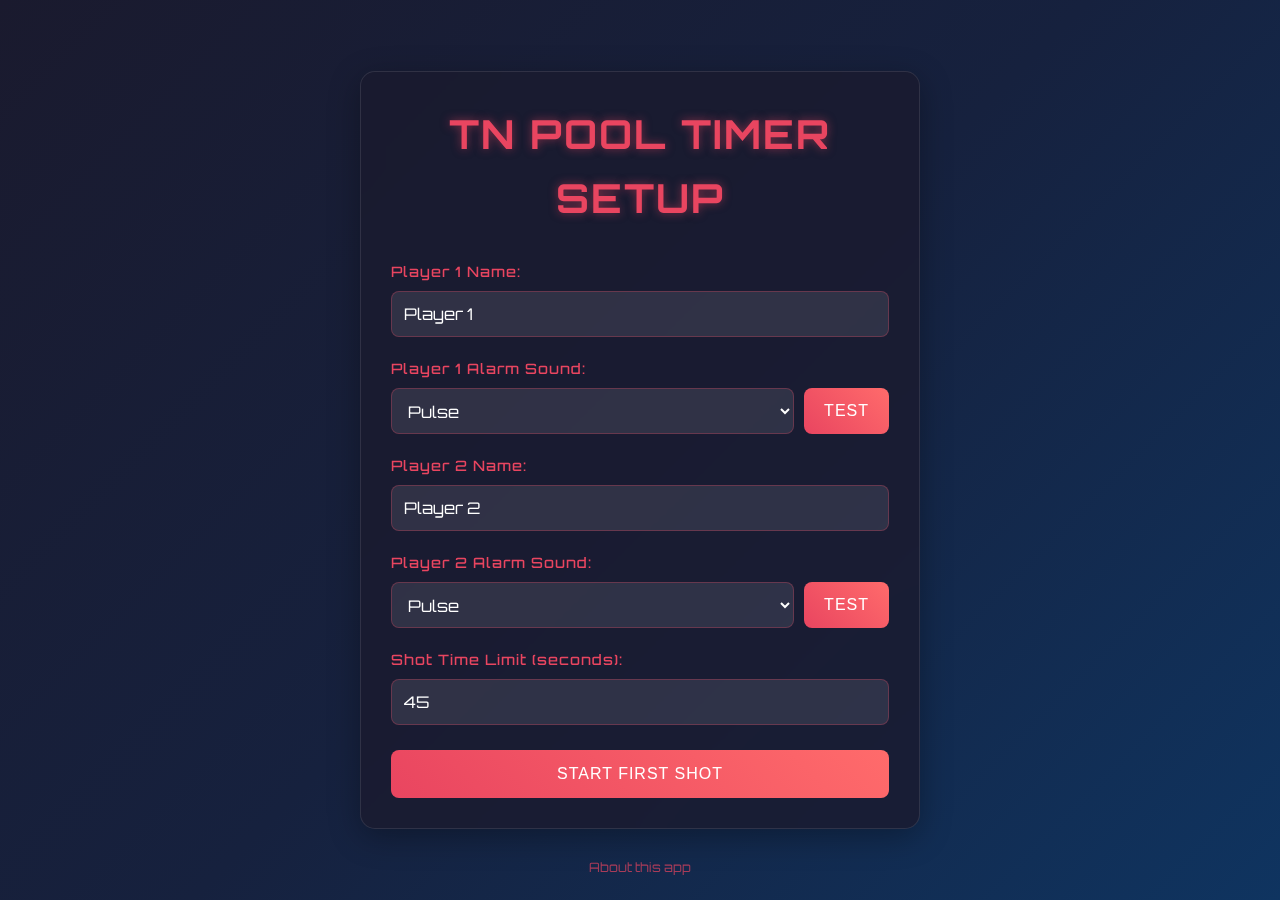
==== index.html @ 16f69966 "new sounds" ====
<!DOCTYPE html>
<html lang="en">
<head>
    <meta charset="UTF-8">
    <meta name="viewport" content="width=device-width, initial-scale=1.0">
    <title>TN Pool Timer</title>
    <link rel="stylesheet" href="styles.css">
</head>
<body>
    <div class="container">
        <div id="setup-screen" class="screen active">
            <h1>TN Pool Timer Setup</h1>
            <div class="form-group">
                <label for="player1">Player 1 Name:</label>
                <input type="text" id="player1" value="Player 1">
            </div>
            <div class="form-group">
                <label for="player1-sound">Player 1 Alarm Sound:</label>
                <div class="sound-selector">
                    <select id="player1-sound">
                        <option value="sound1">Pulse</option>
                        <option value="sound2">Evacuate</option>
                        <option value="sound3">Chirp</option>
                        <option value="sound4">Tron</option>
                        <option value="sound5">Shrill</option>
                        <option value="sound6">ButFace!</option>
                        <option value="sound7">God Damn It!</option>
                    </select>
                    <button class="btn test-sound" data-player="1">Test</button>
                </div>
            </div>
            <div class="form-group">
                <label for="player2">Player 2 Name:</label>
                <input type="text" id="player2" value="Player 2">
            </div>
            <div class="form-group">
                <label for="player2-sound">Player 2 Alarm Sound:</label>
                <div class="sound-selector">
                    <select id="player2-sound">
                        <option value="sound1">Pulse</option>
                        <option value="sound2">Evacuate</option>
                        <option value="sound3">Chirp</option>
                        <option value="sound4">Tron</option>
                        <option value="sound5">Shrill</option>
                        <option value="sound6">ButFace</option>
                        <option value="sound7">God Damn It!</option>
                    </select>
                    <button class="btn test-sound" data-player="2">Test</button>
                </div>
            </div>
            <div class="form-group">
                <label for="shot-time">Shot Time Limit (seconds):</label>
                <input type="number" id="shot-time" value="45" min="10" max="120">
            </div>
            <button id="start-game" class="btn">Start First Shot</button>
        </div>

        <div id="game-screen" class="screen">
            <h1>TN Pool Timer</h1>
            <div id="timer-display">00:00</div>
            <div id="current-player">Current Player: <span id="player-name"></span></div>
            <button id="next-shot" class="btn">Next Shot</button>
            <button id="reset-game" class="btn secondary">Reset Game</button>
        </div>
    </div>

    <div class="about-link">
        <a href="/about.html">About this app</a>
    </div>

    <audio id="sound1" src="sounds/sound1.wav"></audio>
    <audio id="sound2" src="sounds/sound2.wav"></audio>
    <audio id="sound3" src="sounds/sound3.wav"></audio>
    <audio id="sound4" src="sounds/sound4.wav"></audio>
    <audio id="sound5" src="sounds/sound5.wav"></audio>
    <audio id="sound6" src="sounds/sound6.mp3"></audio>
    <audio id="sound7" src="sounds/sound7.mp3"></audio>

    <script src="script.js"></script>
</body>
</html>
---- styles.css ----
@import url('https://fonts.googleapis.com/css2?family=Orbitron:wght@400;500;700&display=swap');

* {
    margin: 0;
    padding: 0;
    box-sizing: border-box;
}

body {
    font-family: 'Orbitron', sans-serif;
    background: linear-gradient(135deg, #1a1a2e 0%, #16213e 50%, #0f3460 100%);
    color: #e94560;
    line-height: 1.6;
    min-height: 100vh;
    display: flex;
    align-items: center;
    justify-content: center;
    position: relative;
}

.container {
    max-width: 100%;
    padding: 20px;
    margin: 0 auto;
    width: 100%;
}

.screen {
    display: none;
    background: rgba(26, 26, 46, 0.8);
    border-radius: 15px;
    padding: 30px;
    box-shadow: 0 8px 32px rgba(0, 0, 0, 0.3);
    backdrop-filter: blur(10px);
    border: 1px solid rgba(255, 255, 255, 0.1);
}

.screen.active {
    display: block;
    animation: fadeIn 0.5s ease-in-out;
}

@keyframes fadeIn {
    from { opacity: 0; transform: translateY(-20px); }
    to { opacity: 1; transform: translateY(0); }
}

h1 {
    text-align: center;
    margin-bottom: 30px;
    color: #e94560;
    font-size: 2.2em;
    text-transform: uppercase;
    letter-spacing: 2px;
    text-shadow: 0 0 10px rgba(233, 69, 96, 0.5);
}

.form-group {
    margin-bottom: 20px;
}

label {
    display: block;
    margin-bottom: 8px;
    font-weight: 500;
    color: #e94560;
    font-size: 0.9em;
    letter-spacing: 1px;
}

input[type="text"],
input[type="number"],
select {
    width: 100%;
    padding: 12px;
    background: rgba(255, 255, 255, 0.1);
    border: 1px solid rgba(233, 69, 96, 0.3);
    border-radius: 8px;
    font-size: 16px;
    color: #fff;
    font-family: 'Orbitron', sans-serif;
    transition: all 0.3s ease;
}

input[type="text"]:focus,
input[type="number"]:focus,
select:focus {
    outline: none;
    border-color: #e94560;
    box-shadow: 0 0 15px rgba(233, 69, 96, 0.3);
}

.sound-selector {
    display: flex;
    gap: 10px;
    align-items: flex-start;
}

.sound-selector select {
    flex: 1;
    height: 46px;
    margin-top: 0;
}

.sound-selector .test-sound {
    width: auto;
    padding: 12px 20px;
    background: linear-gradient(45deg, #e94560, #ff6b6b);
    border: none;
    font-weight: 500;
    height: 46px;
    display: flex;
    align-items: center;
    justify-content: center;
    margin-top: 0;
    white-space: nowrap;
}

.sound-selector .test-sound:hover {
    background: linear-gradient(45deg, #ff6b6b, #e94560);
    transform: translateY(-2px);
}

.btn {
    display: block;
    width: 100%;
    padding: 15px;
    background: linear-gradient(45deg, #e94560, #ff6b6b);
    color: white;
    border: none;
    border-radius: 8px;
    font-size: 16px;
    font-weight: 500;
    cursor: pointer;
    margin-top: 25px;
    transition: all 0.3s ease;
    text-transform: uppercase;
    letter-spacing: 1px;
    text-decoration: none;
    text-align: center;
}

.btn:hover {
    transform: translateY(-2px);
    box-shadow: 0 5px 15px rgba(233, 69, 96, 0.4);
}

.btn.secondary {
    background: linear-gradient(45deg, #2a2a4a, #3a3a5a);
    margin-top: 15px;
}

.btn.secondary:hover {
    background: linear-gradient(45deg, #3a3a5a, #2a2a4a);
    box-shadow: 0 5px 15px rgba(0, 0, 0, 0.3);
}

#timer-display {
    font-size: 4em;
    text-align: center;
    margin: 30px 0;
    font-weight: bold;
    color: #e94560;
    text-shadow: 0 0 20px rgba(233, 69, 96, 0.5);
    letter-spacing: 2px;
}

#current-player {
    text-align: center;
    font-size: 1.2em;
    margin-bottom: 30px;
    color: #fff;
    text-transform: uppercase;
    letter-spacing: 1px;
}

.about-link {
    position: absolute;
    bottom: 20px;
    left: 50%;
    transform: translateX(-50%);
    text-align: center;
}

.about-link a {
    color: rgba(233, 69, 96, 0.7);
    text-decoration: none;
    font-size: 0.8em;
    transition: color 0.3s ease;
}

.about-link a:hover {
    color: #e94560;
    text-shadow: 0 0 10px rgba(233, 69, 96, 0.5);
}

.about-content {
    text-align: center;
    color: #fff;
    margin-bottom: 30px;
    font-size: 1.1em;
    line-height: 1.8;
}

@media (min-width: 768px) {
    .container {
        max-width: 600px;
        padding: 40px 20px;
    }
    
    h1 {
        font-size: 2.5em;
    }
    
    #timer-display {
        font-size: 5em;
    }
}
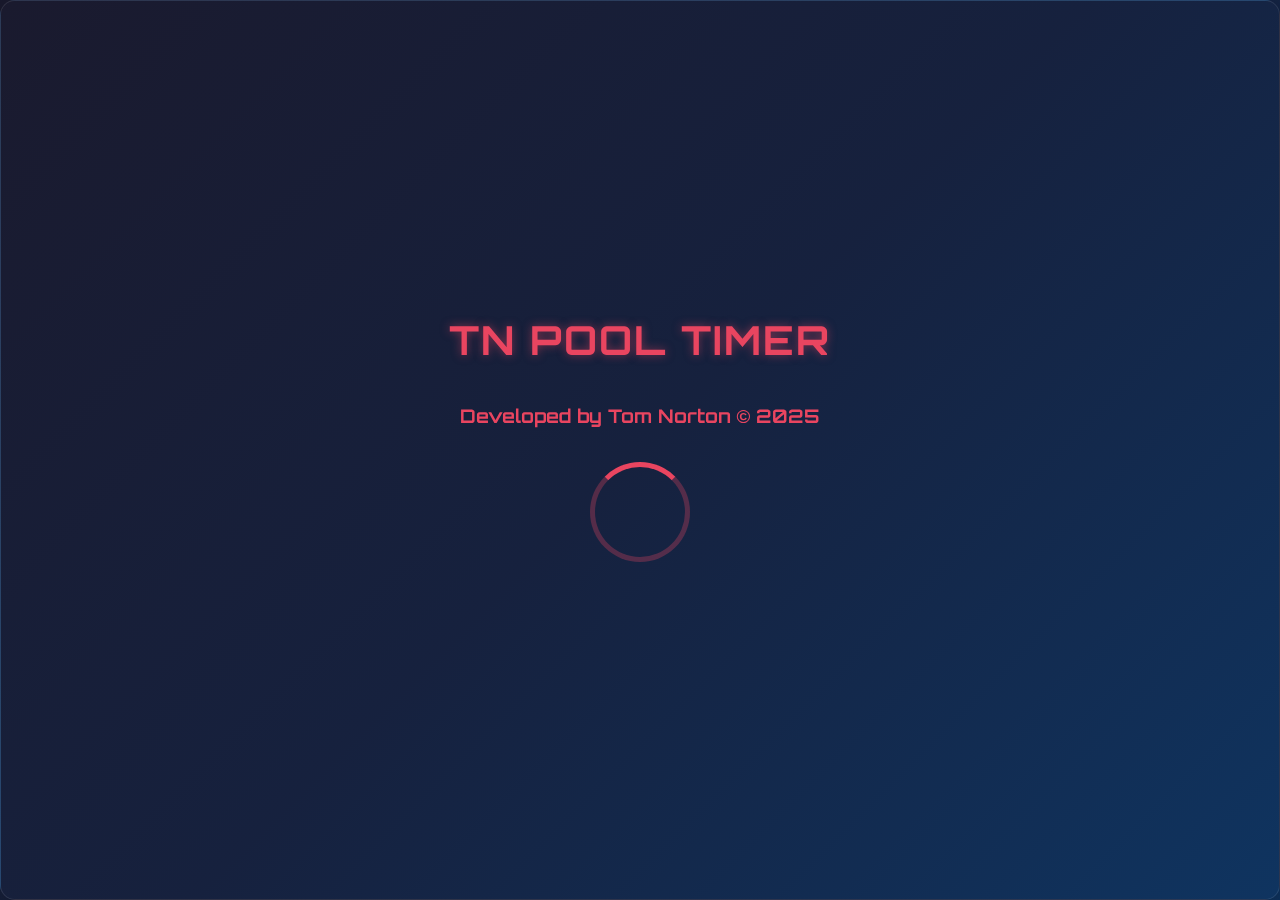
==== commit a4a6c22e: "added splash and pips" ====
--- a/index.html
+++ b/index.html
@@ -7,9 +7,17 @@
     <link rel="stylesheet" href="styles.css">
 </head>
 <body>
+    <div id="splash-screen" class="screen active">
+        <div class="splash-content">
+            <h1>TN Pool Timer</h1>
+            <h3>Developed by Tom Norton &copy; 2025</h3>
+            <div class="splash-animation"></div>
+        </div>
+    </div>
+
     <div class="container">
         <div id="setup-screen" class="screen active">
-            <h1>TN Pool Timer Setup</h1>
+            <h1>Timer Setup</h1>
             <div class="form-group">
                 <label for="player1">Player 1 Name:</label>
                 <input type="text" id="player1" value="Player 1">
@@ -56,16 +64,16 @@
         </div>
 
         <div id="game-screen" class="screen">
-            <h1>TN Pool Timer</h1>
+            <h1><span id="player-name"></span></h1>
             <div id="timer-display">00:00</div>
-            <div id="current-player">Current Player: <span id="player-name"></span></div>
+            
             <button id="next-shot" class="btn">Next Shot</button>
             <button id="reset-game" class="btn secondary">Reset Game</button>
         </div>
     </div>
 
     <div class="about-link">
-        <a href="/about.html">About this app</a>
+        <a href="about.html">About this app</a>
     </div>
 
     <audio id="sound1" src="sounds/sound1.wav"></audio>
@@ -75,6 +83,7 @@
     <audio id="sound5" src="sounds/sound5.wav"></audio>
     <audio id="sound6" src="sounds/sound6.mp3"></audio>
     <audio id="sound7" src="sounds/sound7.mp3"></audio>
+    <audio id="pip" src="sounds/pip.mp3"></audio>
 
     <script src="script.js"></script>
 </body>
--- a/styles.css
+++ b/styles.css
@@ -215,4 +215,47 @@
     #timer-display {
         font-size: 5em;
     }
+}
+
+/* Splash Screen Styles */
+#splash-screen {
+    position: fixed;
+    top: 0;
+    left: 0;
+    width: 100%;
+    height: 100vh;
+    background: linear-gradient(135deg, #1a1a2e 0%, #16213e 50%, #0f3460 100%);
+    z-index: 1000;
+    display: flex;
+    align-items: center;
+    justify-content: center;
+}
+
+.splash-content {
+    text-align: center;
+}
+
+.splash-animation {
+    width: 100px;
+    height: 100px;
+    border: 5px solid rgba(233, 69, 96, 0.3);
+    border-top: 5px solid #e94560;
+    border-radius: 50%;
+    margin: 30px auto;
+    animation: spin 1s linear infinite;
+}
+
+@keyframes spin {
+    0% { transform: rotate(0deg); }
+    100% { transform: rotate(360deg); }
+}
+
+/* Add fade out animation */
+@keyframes fadeOut {
+    from { opacity: 1; }
+    to { opacity: 0; }
+}
+
+.fade-out {
+    animation: fadeOut 0.5s ease-out forwards;
 } 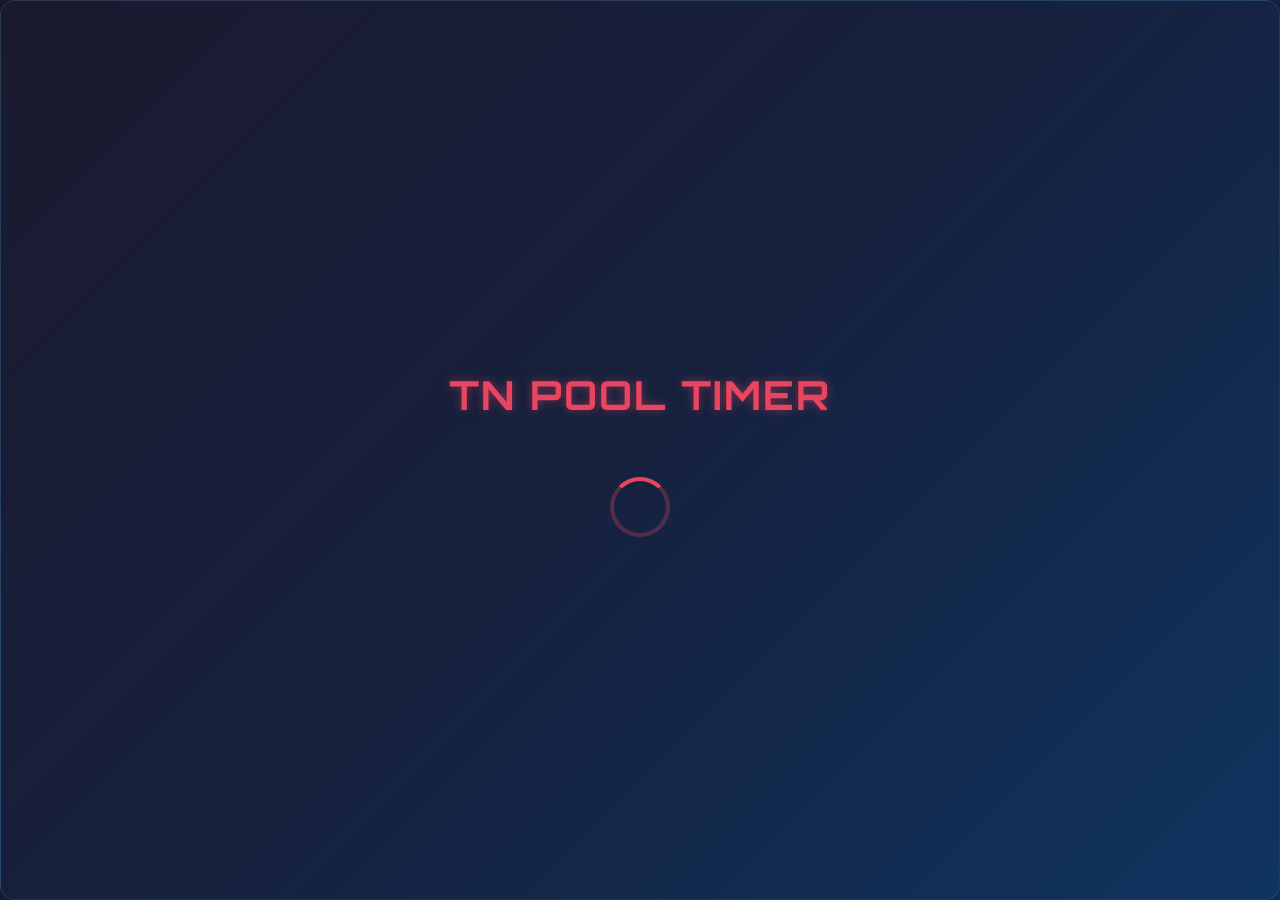
==== commit 8b817e3e: "cache of audio for mobile devices.. new pips" ====
--- a/index.html
+++ b/index.html
@@ -7,16 +7,15 @@
     <link rel="stylesheet" href="styles.css">
 </head>
 <body>
+    <!-- Splash Screen -->
     <div id="splash-screen" class="screen active">
-        <div class="splash-content">
-            <h1>TN Pool Timer</h1>
-            <h3>Developed by Tom Norton &copy; 2025</h3>
-            <div class="splash-animation"></div>
-        </div>
+        <h1>TN Pool Timer</h1>
+        <div class="splash-animation"></div>
     </div>
 
     <div class="container">
-        <div id="setup-screen" class="screen active">
+        <!-- Setup screen should be active after splash -->
+        <div id="setup-screen" class="screen">
             <h1>Timer Setup</h1>
             <div class="form-group">
                 <label for="player1">Player 1 Name:</label>
@@ -33,6 +32,7 @@
                         <option value="sound5">Shrill</option>
                         <option value="sound6">ButFace!</option>
                         <option value="sound7">God Damn It!</option>
+                        <option value="sound8">PornHUB</option>
                     </select>
                     <button class="btn test-sound" data-player="1">Test</button>
                 </div>
@@ -52,6 +52,7 @@
                         <option value="sound5">Shrill</option>
                         <option value="sound6">ButFace</option>
                         <option value="sound7">God Damn It!</option>
+                        <option value="sound8">PornHUB</option>
                     </select>
                     <button class="btn test-sound" data-player="2">Test</button>
                 </div>
@@ -63,6 +64,7 @@
             <button id="start-game" class="btn">Start First Shot</button>
         </div>
 
+        <!-- Game screen -->
         <div id="game-screen" class="screen">
             <h1><span id="player-name"></span></h1>
             <div id="timer-display">00:00</div>
@@ -76,6 +78,7 @@
         <a href="about.html">About this app</a>
     </div>
 
+    <!-- Audio elements -->
     <audio id="sound1" src="sounds/sound1.wav"></audio>
     <audio id="sound2" src="sounds/sound2.wav"></audio>
     <audio id="sound3" src="sounds/sound3.wav"></audio>
@@ -83,6 +86,7 @@
     <audio id="sound5" src="sounds/sound5.wav"></audio>
     <audio id="sound6" src="sounds/sound6.mp3"></audio>
     <audio id="sound7" src="sounds/sound7.mp3"></audio>
+    <audio id="sound8" src="sounds/pornbuh.mp3"></audio>
     <audio id="pip" src="sounds/pip.mp3"></audio>
 
     <script src="script.js"></script>
--- a/styles.css
+++ b/styles.css
@@ -223,25 +223,22 @@
     top: 0;
     left: 0;
     width: 100%;
-    height: 100vh;
+    height: 100%;
     background: linear-gradient(135deg, #1a1a2e 0%, #16213e 50%, #0f3460 100%);
     z-index: 1000;
     display: flex;
+    flex-direction: column;
     align-items: center;
     justify-content: center;
 }
 
-.splash-content {
-    text-align: center;
-}
-
 .splash-animation {
-    width: 100px;
-    height: 100px;
-    border: 5px solid rgba(233, 69, 96, 0.3);
-    border-top: 5px solid #e94560;
+    width: 60px;
+    height: 60px;
+    border: 4px solid rgba(233, 69, 96, 0.3);
+    border-top: 4px solid #e94560;
     border-radius: 50%;
-    margin: 30px auto;
+    margin-top: 20px;
     animation: spin 1s linear infinite;
 }
 
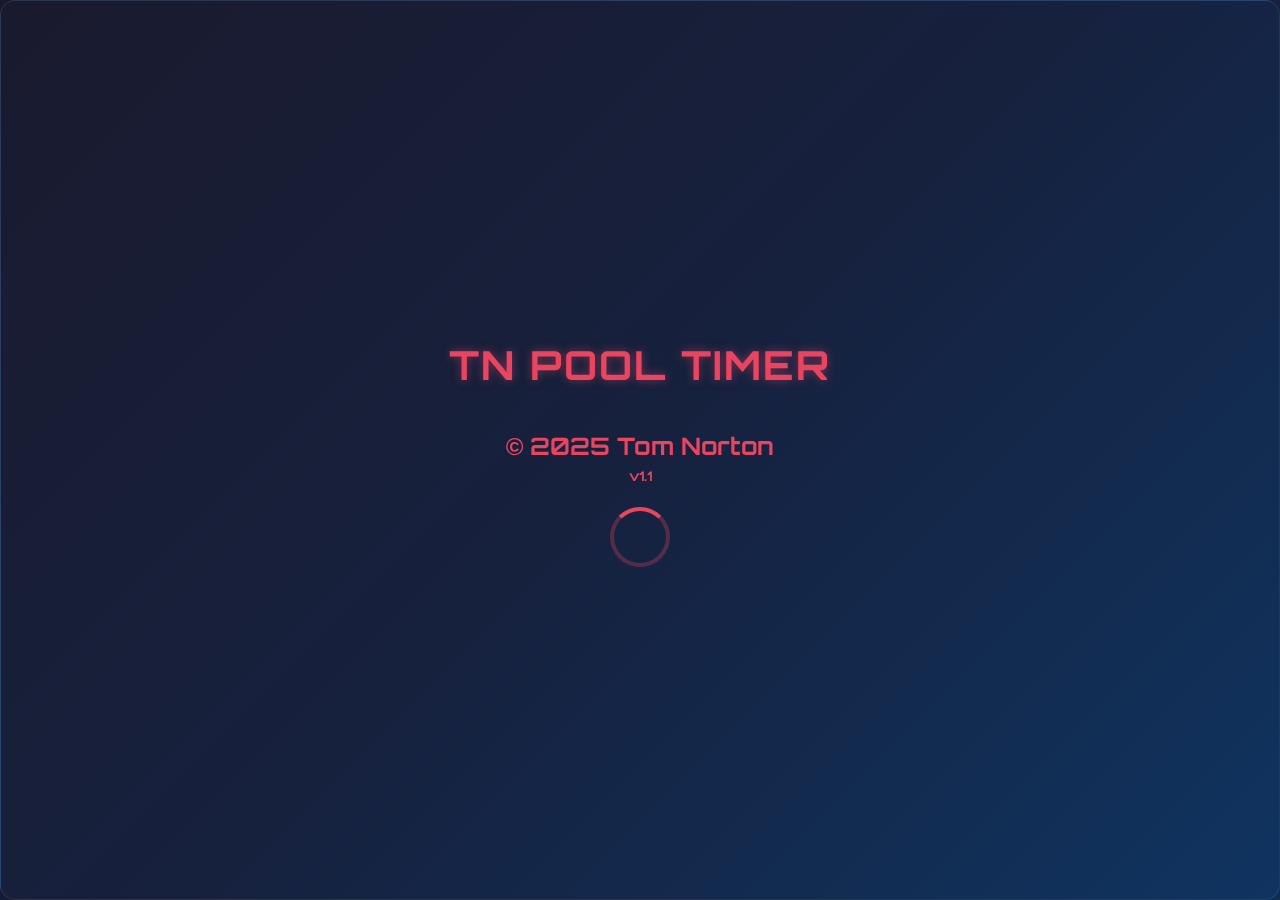
==== commit 2ff16457: "small changes - performance" ====
--- a/index.html
+++ b/index.html
@@ -10,6 +10,8 @@
     <!-- Splash Screen -->
     <div id="splash-screen" class="screen active">
         <h1>TN Pool Timer</h1>
+        <h2>&copy; 2025 Tom Norton</h2>
+        <h5>v1.1</h5>
         <div class="splash-animation"></div>
     </div>
 
